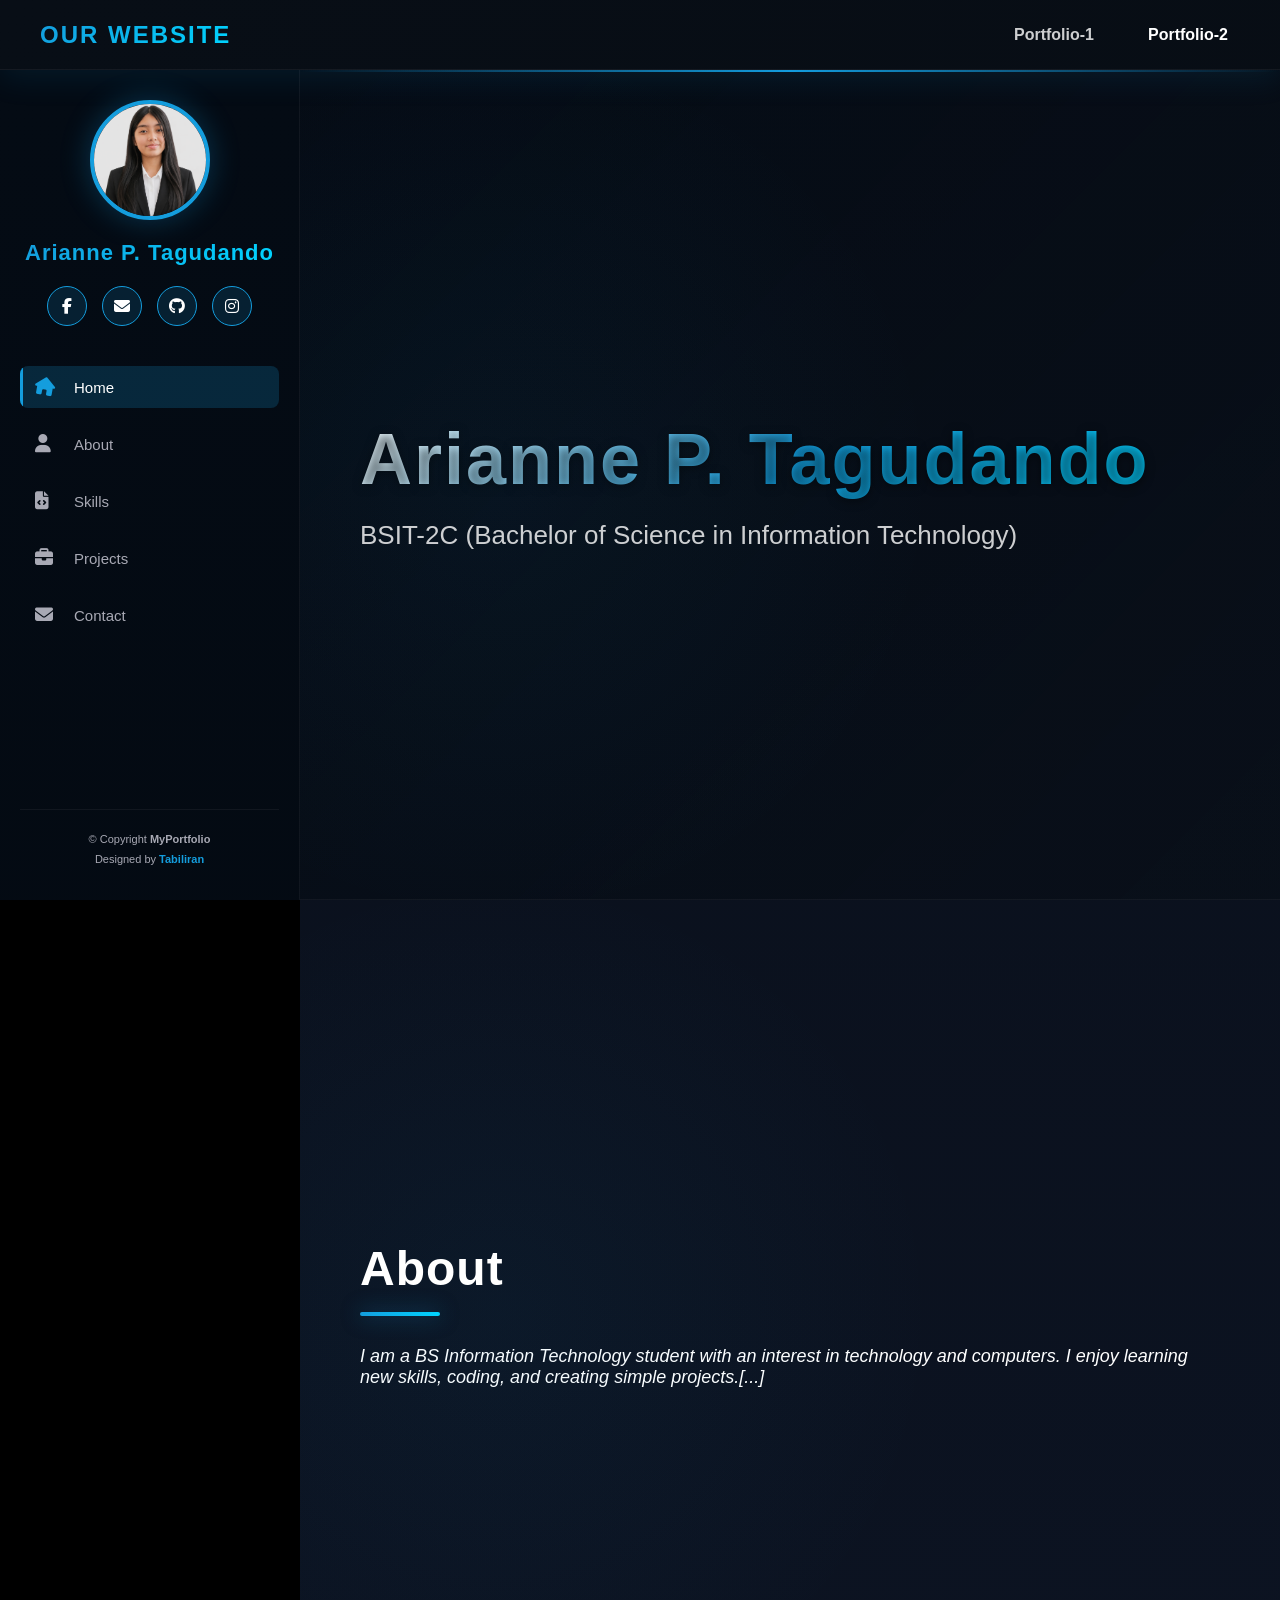
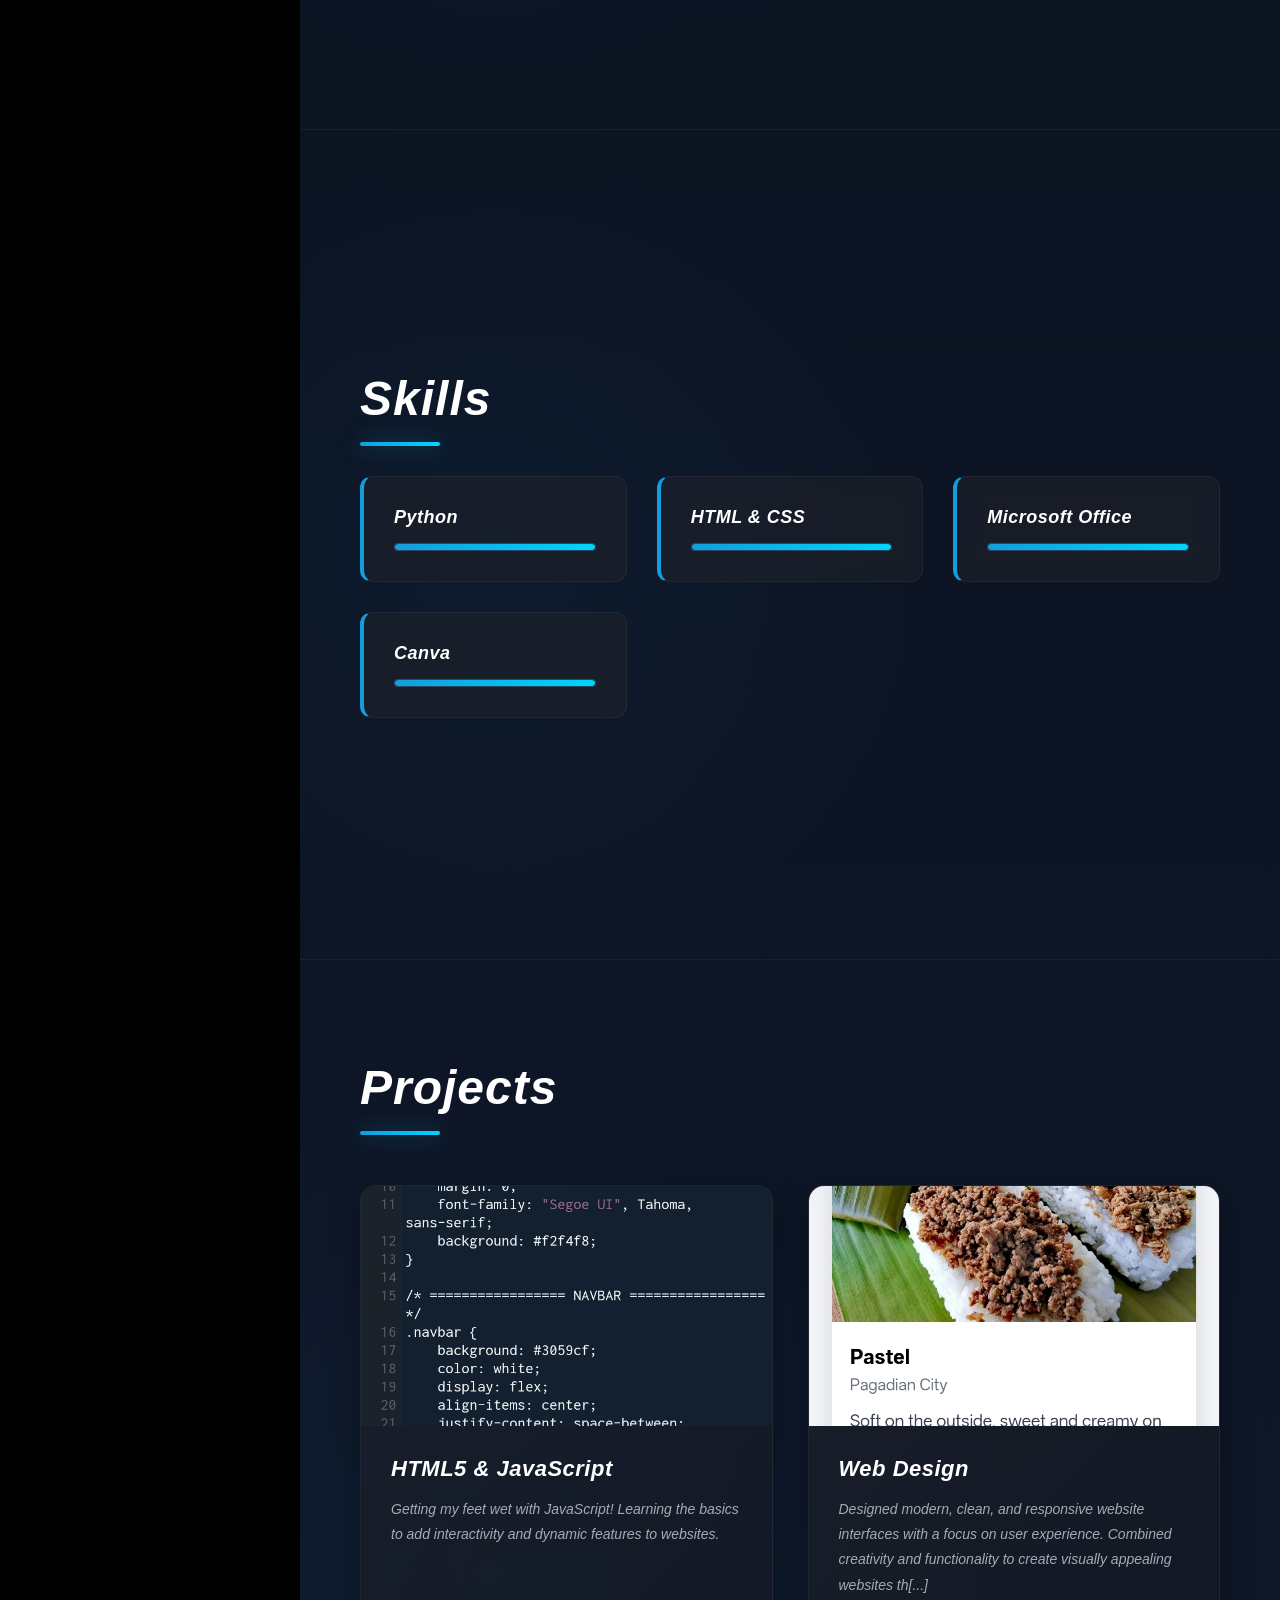
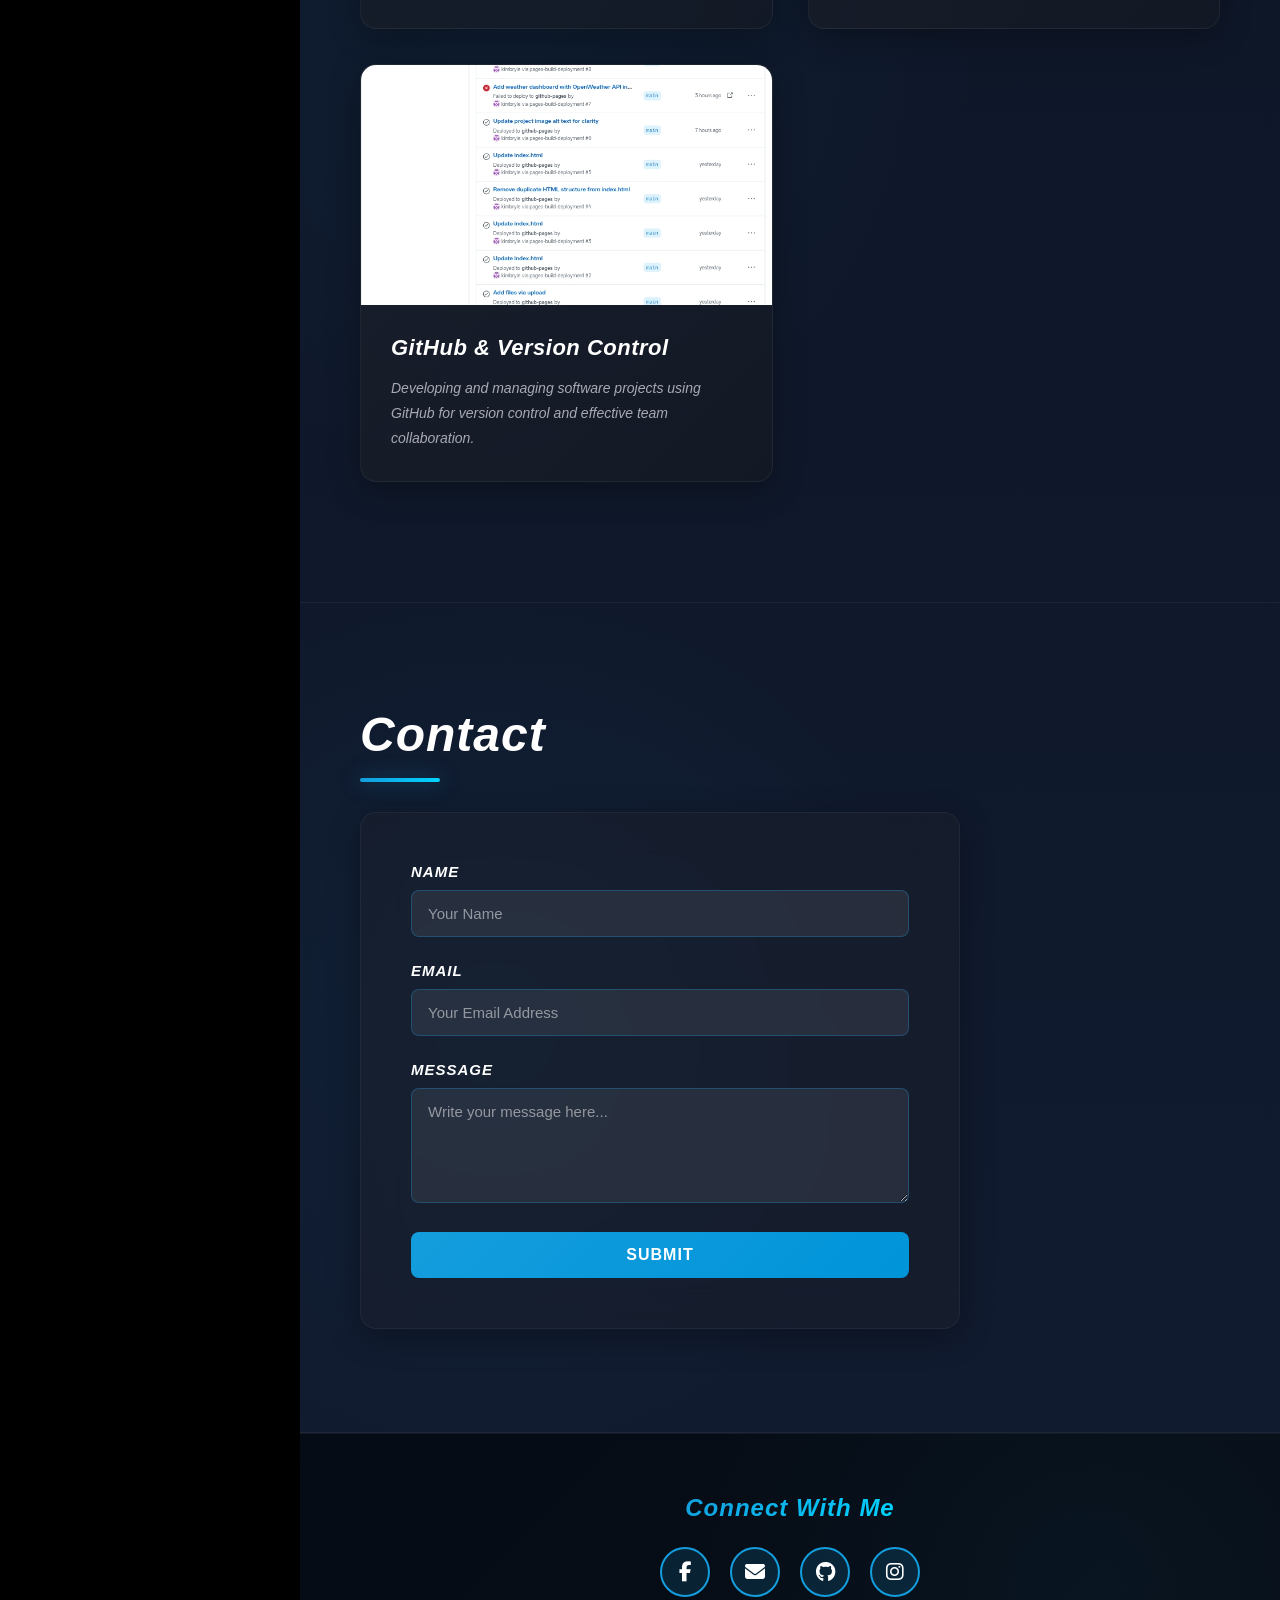
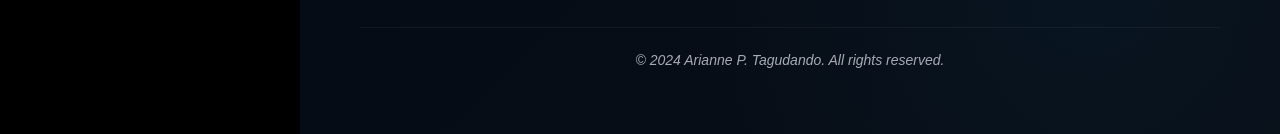
==== arianne.html @ bbcddc48 "Add footer HTML with social media icons to arianne.html" ====
<!DOCTYPE html>
<html lang="en">
<head>
    <meta charset="UTF-8">
    <meta name="viewport" content="width=device-width, initial-scale=1.0">
    <title>Portfolio - arianne</title>
    <link rel="stylesheet" href="https://cdnjs.cloudflare.com/ajax/libs/font-awesome/6.4.0/css/all.min.css">
    <link rel="stylesheet" href="style.css">
</head>
<body>

    <header class="top-navbar">
        <a href="index.html" class="logo">Our Website</a>
        <ul class="top-nav-links">
            <li><a href="index.html">Portfolio-1</a></li>
            <li><a href="arianne.html" style="color: white; font-weight: bold;">Portfolio-2</a></li>
        </ul>
    </header>

    <div class="sidebar">
        <img src="file_00000000356471fd81f303a7f7d277a2.png" alt="Profile" class="profile-img" id="profileTrigger">
        <h1 class="profile-name">Arianne P. Tagudando</h1>
        
        <div class="social-links">
            <a href="http://facebook.com/Arianne Tagudando" target="_blank" title="Facebook"><i class="fab fa-facebook-f"></i></a>
            <a href="mailto:ariannetagudando@gmail.com" title="Gmail"><i class="fas fa-envelope"></i></a>
            <a href="http://github.com/arriannetagudando" target="_blank" title="Github"><i class="fab fa-github"></i></a>
            <a href="https://instagram.com/ariannetagudando" target="_blank" title="Instagram"><i class="fab fa-instagram"></i></a>
        </div>

        <nav class="nav-menu" id="navMenu">
            <a href="#home" class="active"><i class="fas fa-home"></i> Home</a>
            <a href="#about"><i class="fas fa-user"></i> About</a>
            <a href="#skills"><i class="fas fa-file-code"></i> Skills</a>
            <a href="#projects"><i class="fas fa-briefcase"></i> Projects</a>
            <a href="#contact"><i class="fas fa-envelope"></i> Contact</a>
        </nav>

        <div class="sidebar-footer">
            <p>&copy; Copyright <strong><span>MyPortfolio</span></strong></p>
            <p>Designed by <a href="#">Tabiliran</a></p>
        </div>
    </div>

    <div class="main-content">

        <section id="home">
            <h1>Arianne P. Tagudando</h1>
            <p>BSIT-2C (Bachelor of Science in Information Technology)</p>
        </section>

        <section id="about">
            <h2 class="section-title">About</h2>
            <p style="font-size: 18px;"><i>I am a BS Information Technology student with an interest in technology and computers. I enjoy learning new skills, coding, and creating simple projects.[...]
        </section>

        <section id="skills">
            <h2 class="section-title">Skills</h2>
            <div class="skills-container">
                <div class="skill-box">
                    <h3>Python</h3>
                    <div class="skill-bar"><div class="skill-per" style="width: 95%;"></div></div>
                </div>
                <div class="skill-box">
                    <h3>HTML & CSS</h3>
                    <div class="skill-bar"><div class="skill-per" style="width: 85%;"></div></div>
                </div>
                <div class="skill-box">
                    <h3>Microsoft Office</h3>
                    <div class="skill-bar"><div class="skill-per" style="width: 95%;"></div></div>
                </div>
                <div class="skill-box">
                    <h3>Canva</h3>
                    <div class="skill-bar"><div class="skill-per" style="width: 100%;"></div></div>
                </div>
            </div>
        </section>

        <section id="projects">
            <h2 class="section-title">Projects</h2>
            <div class="projects-grid">
                <div class="project-card">
                    <div class="project-img-placeholder">
                        <img src="Html.jpg" alt="HTML5">
                    </div>
                    <div class="project-info">
                        <h3>HTML5 & JavaScript</h3>
                        <p>Getting my feet wet with JavaScript! Learning the basics to add interactivity and dynamic features to websites.</p>
                    </div>
                </div>
                
                <div class="project-card">
                    <div class="project-img-placeholder">
                        <img src="Webdesign.jpg" alt="Web Design">
                    </div>
                    <div class="project-info">
                        <h3>Web Design</h3>
                        <p>Designed modern, clean, and responsive website interfaces with a focus on user experience. Combined creativity and functionality to create visually appealing websites th[...]
                    </div>
                </div>
                
                <div class="project-card">
                    <div class="project-img-placeholder">
                        <img src="Github.jpg" alt="Github">
                    </div>
                    <div class="project-info">
                        <h3>GitHub & Version Control</h3>
                        <p>Developing and managing software projects using GitHub for version control and effective team collaboration.</p>
                    </div>
                </div>
            </div>
        </section>

        <section id="contact">
            <h2 class="section-title">Contact</h2>
            <form class="contact-form" action="#" method="POST">
                <div class="form-group">
                    <label for="name">Name</label>
                    <input type="text" id="name" name="name" required placeholder="Your Name">
                </div>
                <div class="form-group">
                    <label for="email">Email</label>
                    <input type="email" id="email" name="email" required placeholder="Your Email Address">
                </div>
                <div class="form-group">
                    <label for="message">Message</label>
                    <textarea id="message" name="message" rows="5" required placeholder="Write your message here..."></textarea>
                </div>
                <button type="submit" class="submit-btn">Submit</button>
            </form>
        </section>

        <footer class="footer-section">
            <div class="footer-content">
                <div class="footer-social">
                    <h3>Connect With Me</h3>
                    <div class="footer-social-links">
                        <a href="http://facebook.com/Arianne Tagudando" target="_blank" class="footer-social-icon" title="Facebook" aria-label="Visit my Facebook page">
                            <i class="fab fa-facebook-f"></i>
                        </a>
                        <a href="mailto:ariannetagudando@gmail.com" class="footer-social-icon" title="Send me an email" aria-label="Send me an email">
                            <i class="fas fa-envelope"></i>
                        </a>
                        <a href="http://github.com/arriannetagudando" target="_blank" class="footer-social-icon" title="GitHub" aria-label="Visit my GitHub profile">
                            <i class="fab fa-github"></i>
                        </a>
                        <a href="https://instagram.com/ariannetagudando" target="_blank" class="footer-social-icon" title="Instagram" aria-label="Visit my Instagram profile">
                            <i class="fab fa-instagram"></i>
                        </a>
                    </div>
                </div>
                <div class="footer-text">
                    <p>&copy; 2024 Arianne P. Tagudando. All rights reserved.</p>
                </div>
            </div>
        </footer>

    </div>

    <div id="profileModal" class="img-modal">
        <span class="img-modal-close" id="closeModal">&times;</span>
        <img class="img-modal-content" id="fullScreenTarget">
    </div>

    <script>
        const profileModal = document.getElementById("profileModal");
        const profileTrigger = document.getElementById("profileTrigger");
        const fullScreenTarget = document.getElementById("fullScreenTarget");
        const closeModal = document.getElementById("closeModal");

        profileTrigger.onclick = function() {
            profileModal.style.display = "flex";
            fullScreenTarget.src = this.src; 
        }

        closeModal.onclick = function() {
            profileModal.style.display = "none";
        }
        
        profileModal.onclick = function(e) {
            if (e.target === profileModal) {
                profileModal.style.display = "none";
            }
        }
        
        const sections = document.querySelectorAll("section");
        const navLinks = document.querySelectorAll(".nav-menu a");

        window.addEventListener("scroll", () => {
            let current = "";
            sections.forEach((section) => {
                const sectionTop = section.offsetTop;
                const sectionHeight = section.clientHeight;
                if (pageYOffset >= sectionTop - 200) {
                    current = section.getAttribute("id");
                }
            });

            navLinks.forEach((a) => {
                a.classList.remove("active");
                if (a.getAttribute("href").includes(current)) {
                    a.classList.add("active");
                }
            });
        });
    </script>

</body>
</html>
---- style.css ----
/* ===== ROOT VARIABLES ===== */
:root {
    --primary-color: #149ddd;
    --secondary-color: #0b7dda;
    --dark-bg: #000;
    --sidebar-bg: #040b14;
    --navbar-bg: #080e16;
    --card-bg: #1e222b;
    --text-light: #a8a9b4;
    --text-lighter: rgba(255, 255, 255, 0.8);
    --border-color: rgba(255, 255, 255, 0.05);
    --transition: all 0.3s cubic-bezier(0.4, 0, 0.2, 1);
}

/* ===== GLOBAL STYLES ===== */
* {
    margin: 0;
    padding: 0;
    box-sizing: border-box;
    font-family: 'Segoe UI', Tahoma, Geneva, Verdana, sans-serif;
    scroll-behavior: smooth;
}

html {
    scroll-padding-top: 70px;
}

body {
    display: flex;
    flex-direction: column;
    color: #fff;
    background-color: var(--dark-bg);
    overflow-x: hidden;
}

/* ===== SCROLLBAR STYLING ===== */
::-webkit-scrollbar {
    width: 10px;
}

::-webkit-scrollbar-track {
    background: var(--navbar-bg);
}

::-webkit-scrollbar-thumb {
    background: var(--primary-color);
    border-radius: 5px;
    transition: var(--transition);
}

::-webkit-scrollbar-thumb:hover {
    background: var(--secondary-color);
}

/* ===== TOP NAVBAR ===== */
.top-navbar {
    position: fixed;
    top: 0;
    left: 0;
    width: 100%;
    height: 70px;
    background: linear-gradient(135deg, var(--navbar-bg) 0%, rgba(8, 14, 22, 0.95) 100%);
    display: flex;
    justify-content: space-between;
    align-items: center;
    padding: 0 40px;
    z-index: 1000;
    box-shadow: 0 8px 32px rgba(20, 157, 221, 0.1);
    backdrop-filter: blur(10px);
    border-bottom: 1px solid var(--border-color);
    animation: slideDown 0.6s ease-out;
}

@keyframes slideDown {
    from {
        transform: translateY(-100%);
        opacity: 0;
    }
    to {
        transform: translateY(0);
        opacity: 1;
    }
}

.top-navbar .logo {
    font-size: 24px;
    font-weight: 800;
    color: #ffffff;
    text-decoration: none;
    background: linear-gradient(135deg, var(--primary-color), #00d4ff);
    -webkit-background-clip: text;
    -webkit-text-fill-color: transparent;
    background-clip: text;
    letter-spacing: 2px;
    transition: var(--transition);
    text-transform: uppercase;
}

.top-navbar .logo:hover {
    transform: scale(1.05);
    letter-spacing: 3px;
}

.top-nav-links {
    display: flex;
    gap: 30px;
    list-style: none;
}

.top-nav-links a {
    color: var(--text-lighter);
    text-decoration: none;
    font-size: 16px;
    font-weight: 600;
    transition: var(--transition);
    position: relative;
    padding: 8px 12px;
}

.top-nav-links a::before {
    content: '';
    position: absolute;
    bottom: 0;
    left: 0;
    width: 0;
    height: 2px;
    background: linear-gradient(90deg, var(--primary-color), #00d4ff);
    transition: var(--transition);
}

.top-nav-links a:hover {
    color: #ffffff;
}

.top-nav-links a:hover::before {
    width: 100%;
}

.top-nav-links a.active-top {
    color: var(--primary-color);
}

/* ===== SIDEBAR ===== */
.sidebar {
    width: 300px;
    height: calc(100vh - 70px);
    background: linear-gradient(180deg, var(--sidebar-bg) 0%, rgba(4, 11, 20, 0.95) 100%);
    color: #fff;
    position: fixed;
    top: 70px;
    left: 0;
    display: flex;
    flex-direction: column;
    align-items: center;
    padding: 30px 20px;
    z-index: 100;
    border-right: 1px solid var(--border-color);
    overflow-y: auto;
    backdrop-filter: blur(10px);
    animation: slideInLeft 0.6s ease-out;
}

@keyframes slideInLeft {
    from {
        transform: translateX(-100%);
        opacity: 0;
    }
    to {
        transform: translateX(0);
        opacity: 1;
    }
}

.profile-img {
    width: 120px;
    height: 120px;
    border-radius: 50%;
    border: 4px solid var(--primary-color);
    object-fit: cover;
    margin-bottom: 20px;
    cursor: pointer;
    transition: var(--transition);
    box-shadow: 0 0 30px rgba(20, 157, 221, 0.3);
    position: relative;
    overflow: hidden;
}

.profile-img::before {
    content: '';
    position: absolute;
    top: 0;
    left: 0;
    width: 100%;
    height: 100%;
    background: linear-gradient(45deg, transparent 30%, rgba(255, 255, 255, 0.1) 50%, transparent 70%);
    transform: translateX(-100%);
}

.profile-img:hover {
    transform: scale(1.08);
    box-shadow: 0 0 40px rgba(20, 157, 221, 0.5);
}

.profile-img:hover::before {
    animation: shine 0.6s;
}

@keyframes shine {
    0% {
        transform: translateX(-100%);
    }
    100% {
        transform: translateX(100%);
    }
}

.profile-name {
    font-size: 22px;
    font-weight: 800;
    margin-bottom: 20px;
    letter-spacing: 1px;
    text-align: center;
    background: linear-gradient(135deg, var(--primary-color), #00d4ff);
    -webkit-background-clip: text;
    -webkit-text-fill-color: transparent;
    background-clip: text;
}

/* ===== SOCIAL LINKS ===== */
.social-links {
    display: flex;
    gap: 15px;
    margin-bottom: 40px;
}

.social-links a {
    width: 40px;
    height: 40px;
    background: rgba(20, 157, 221, 0.15);
    color: #fff;
    border-radius: 50%;
    display: flex;
    align-items: center;
    justify-content: center;
    text-decoration: none;
    transition: var(--transition);
    font-size: 16px;
    border: 1px solid var(--primary-color);
    position: relative;
    overflow: hidden;
}

.social-links a::before {
    content: '';
    position: absolute;
    top: 0;
    left: -100%;
    width: 100%;
    height: 100%;
    background: var(--primary-color);
    z-index: -1;
    transition: var(--transition);
}

.social-links a:hover::before {
    left: 0;
}

.social-links a:hover {
    transform: translateY(-3px);
    box-shadow: 0 8px 20px rgba(20, 157, 221, 0.4);
}

/* ===== NAVIGATION MENU ===== */
.nav-menu {
    width: 100%;
    display: flex;
    flex-direction: column;
    gap: 15px;
}

.nav-menu a {
    display: flex;
    align-items: center;
    gap: 15px;
    color: var(--text-light);
    text-decoration: none;
    font-size: 15px;
    padding: 12px 15px;
    border-radius: 8px;
    transition: var(--transition);
    position: relative;
    overflow: hidden;
    background: rgba(20, 157, 221, 0);
}

.nav-menu a::before {
    content: '';
    position: absolute;
    left: 0;
    top: 0;
    width: 3px;
    height: 100%;
    background: var(--primary-color);
    transform: scaleY(0);
    transform-origin: top;
    transition: var(--transition);
}

.nav-menu a:hover {
    color: #fff;
    background: rgba(20, 157, 221, 0.15);
    padding-left: 20px;
}

.nav-menu a:hover::before {
    transform: scaleY(1);
}

.nav-menu a.active {
    color: #fff;
    background: rgba(20, 157, 221, 0.2);
}

.nav-menu a.active::before {
    transform: scaleY(1);
}

.nav-menu a i {
    font-size: 18px;
    width: 24px;
    transition: var(--transition);
}

.nav-menu a:hover i,
.nav-menu a.active i {
    color: var(--primary-color);
    transform: rotate(10deg);
}

/* ===== SIDEBAR FOOTER ===== */
.sidebar-footer {
    margin-top: auto;
    text-align: center;
    font-size: 11px;
    color: #a8a9b4;
    line-height: 1.8;
    padding-top: 20px;
    border-top: 1px solid var(--border-color);
    width: 100%;
}

.sidebar-footer a {
    color: var(--primary-color);
    text-decoration: none;
    transition: var(--transition);
    font-weight: 600;
}

.sidebar-footer a:hover {
    color: #00d4ff;
    text-decoration: underline;
}

/* ===== MAIN CONTENT ===== */
.main-content {
    margin-left: 300px;
    margin-top: 70px;
    width: calc(100% - 300px);
    background: linear-gradient(rgba(23, 37, 65, 0.4), rgba(23, 37, 65, 0.75)), 
                url('https://images.unsplash.com/photo-1507238691740-187a5b1d37b8?auto=format&fit=crop&w=1400&q=80') center/cover no-repeat fixed;
    position: relative;
}

.main-content::before {
    content: '';
    position: fixed;
    top: 70px;
    left: 300px;
    width: calc(100% - 300px);
    height: 2px;
    background: linear-gradient(90deg, transparent, var(--primary-color), transparent);
    pointer-events: none;
    z-index: 999;
}

/* ===== SECTIONS ===== */
section {
    padding: 100px 60px;
    min-height: calc(100vh - 70px);
    display: flex;
    flex-direction: column;
    justify-content: center;
    border-bottom: 1px solid var(--border-color);
    animation: fadeInUp 0.8s ease-out;
    position: relative;
    overflow: hidden;
}

@keyframes fadeInUp {
    from {
        opacity: 0;
        transform: translateY(30px);
    }
    to {
        opacity: 1;
        transform: translateY(0);
    }
}

section::before {
    content: '';
    position: absolute;
    top: 0;
    left: 0;
    width: 100%;
    height: 100%;
    background: radial-gradient(circle at 20% 50%, rgba(20, 157, 221, 0.05) 0%, transparent 50%);
    pointer-events: none;
}

/* ===== SECTION TITLE ===== */
.section-title {
    font-size: 48px;
    font-weight: 800;
    color: #fff;
    margin-bottom: 30px;
    position: relative;
    padding-bottom: 20px;
    display: inline-block;
    letter-spacing: 1px;
    animation: titleSlide 0.8s ease-out;
}

@keyframes titleSlide {
    from {
        opacity: 0;
        transform: translateX(-30px);
    }
    to {
        opacity: 1;
        transform: translateX(0);
    }
}

.section-title::after {
    content: '';
    position: absolute;
    left: 0;
    bottom: 0;
    width: 80px;
    height: 4px;
    background: linear-gradient(90deg, var(--primary-color), #00d4ff);
    border-radius: 2px;
    box-shadow: 0 0 20px rgba(20, 157, 221, 0.5);
    animation: widthExpand 0.8s ease-out;
}

@keyframes widthExpand {
    from {
        width: 0;
    }
    to {
        width: 80px;
    }
}

/* ===== HOME SECTION ===== */
#home {
    background: linear-gradient(135deg, rgba(4, 11, 20, 0.8) 0%, rgba(8, 14, 22, 0.6) 100%),
                url('https://images.unsplash.com/photo-1507238691740-187a5b1d37b8?auto=format&fit=crop&w=1400&q=80') center/cover;
}

#home h1 {
    font-size: 72px;
    font-weight: 900;
    margin-bottom: 20px;
    background: linear-gradient(135deg, #fff 0%, var(--primary-color) 50%, #00d4ff 100%);
    -webkit-background-clip: text;
    -webkit-text-fill-color: transparent;
    background-clip: text;
    text-shadow: 0 2px 10px rgba(0, 0, 0, 0.5);
    letter-spacing: 2px;
    animation: textShimmer 3s infinite;
}

@keyframes textShimmer {
    0%, 100% {
        opacity: 1;
    }
    50% {
        opacity: 0.9;
    }
}

#home p {
    font-size: 26px;
    font-weight: 500;
    color: var(--text-lighter);
    animation: fadeInUp 0.8s ease-out 0.2s both;
}

#home p span {
    border-bottom: 3px solid var(--primary-color);
    letter-spacing: 1px;
    background: linear-gradient(90deg, transparent, rgba(20, 157, 221, 0.2), transparent);
    padding: 0 5px;
    position: relative;
}

/* ===== SKILLS CONTAINER ===== */
.skills-container {
    display: grid;
    grid-template-columns: repeat(auto-fit, minmax(250px, 1fr));
    gap: 30px;
    max-width: 100%;
    width: 100%;
}

.skill-box {
    background: rgba(30, 34, 43, 0.6);
    backdrop-filter: blur(10px);
    -webkit-backdrop-filter: blur(10px);
    padding: 30px;
    border-radius: 12px;
    border: 1px solid var(--border-color);
    border-left: 4px solid var(--primary-color);
    transition: var(--transition);
    position: relative;
    overflow: hidden;
    animation: scaleIn 0.6s ease-out;
}

@keyframes scaleIn {
    from {
        opacity: 0;
        transform: scale(0.9);
    }
    to {
        opacity: 1;
        transform: scale(1);
    }
}

.skill-box::before {
    content: '';
    position: absolute;
    top: 0;
    left: -100%;
    width: 100%;
    height: 100%;
    background: linear-gradient(90deg, transparent, rgba(20, 157, 221, 0.1), transparent);
    transition: var(--transition);
}

.skill-box:hover {
    transform: translateY(-10px);
    border-color: var(--primary-color);
    box-shadow: 0 20px 40px rgba(20, 157, 221, 0.2);
}

.skill-box:hover::before {
    left: 100%;
}

.skill-box h3 {
    font-size: 18px;
    margin-bottom: 15px;
    color: #fff;
    font-weight: 700;
    letter-spacing: 0.5px;
}

.skill-bar {
    background: rgba(255, 255, 255, 0.1);
    height: 8px;
    border-radius: 4px;
    overflow: hidden;
    position: relative;
    border: 1px solid rgba(20, 157, 221, 0.2);
}

.skill-per {
    background: linear-gradient(90deg, var(--primary-color), #00d4ff);
    height: 100%;
    border-radius: 4px;
    animation: fillBar 1.5s ease-out forwards;
    box-shadow: 0 0 15px rgba(20, 157, 221, 0.5);
}

@keyframes fillBar {
    to {
        width: var(--skill-width, 100%);
    }
}

/* ===== PROJECTS GRID ===== */
.projects-grid {
    display: grid;
    grid-template-columns: repeat(auto-fit, minmax(300px, 1fr));
    gap: 35px;
    padding: 20px 0;
    width: 100%;
}

.project-card {
    background: linear-gradient(135deg, rgba(30, 34, 43, 0.7) 0%, rgba(20, 25, 35, 0.7) 100%);
    border-radius: 16px;
    overflow: hidden;
    box-shadow: 0 8px 32px rgba(0, 0, 0, 0.3);
    display: flex;
    flex-direction: column;
    transition: var(--transition);
    border: 1px solid var(--border-color);
    animation: slideUp 0.6s ease-out;
    position: relative;
}

@keyframes slideUp {
    from {
        opacity: 0;
        transform: translateY(30px);
    }
    to {
        opacity: 1;
        transform: translateY(0);
    }
}

.project-card::before {
    content: '';
    position: absolute;
    top: 0;
    left: 0;
    width: 100%;
    height: 100%;
    background: linear-gradient(135deg, rgba(20, 157, 221, 0.2) 0%, transparent 100%);
    opacity: 0;
    transition: var(--transition);
    pointer-events: none;
    z-index: 1;
}

.project-card:hover {
    transform: translateY(-15px);
    box-shadow: 0 20px 50px rgba(20, 157, 221, 0.3);
    border-color: var(--primary-color);
}

.project-card:hover::before {
    opacity: 1;
}

.project-img-placeholder {
    width: 100%;
    height: 240px;
    overflow: hidden;
    position: relative;
    background: linear-gradient(135deg, var(--navbar-bg) 0%, var(--sidebar-bg) 100%);
}

.project-img-placeholder img {
    width: 100%;
    height: 100%;
    object-fit: cover;
    display: block;
    transition: var(--transition);
}

.project-card:hover .project-img-placeholder img {
    transform: scale(1.1);
    filter: brightness(1.2);
}

.project-info {
    padding: 30px;
    position: relative;
    z-index: 2;
    flex: 1;
    display: flex;
    flex-direction: column;
}

.project-info h3 {
    color: #ffffff;
    margin: 0 0 15px 0;
    font-size: 22px;
    font-weight: 800;
    letter-spacing: 0.5px;
    transition: var(--transition);
}

.project-card:hover .project-info h3 {
    color: var(--primary-color);
}

.project-info p {
    color: var(--text-light);
    margin: 0;
    font-size: 14px;
    line-height: 1.8;
    flex: 1;
}

/* ===== CONTACT FORM ===== */
.contact-form {
    background: rgba(30, 34, 43, 0.4);
    backdrop-filter: blur(20px);
    -webkit-backdrop-filter: blur(20px);
    padding: 50px;
    border-radius: 16px;
    border: 1px solid var(--border-color);
    max-width: 600px;
    width: 100%;
    box-shadow: 0 8px 32px rgba(0, 0, 0, 0.3);
    animation: slideInUp 0.8s ease-out;
}

@keyframes slideInUp {
    from {
        opacity: 0;
        transform: translateY(30px);
    }
    to {
        opacity: 1;
        transform: translateY(0);
    }
}

.contact-form:hover {
    box-shadow: 0 15px 50px rgba(20, 157, 221, 0.2);
}

.form-group {
    margin-bottom: 25px;
}

.form-group label {
    display: block;
    margin-bottom: 10px;
    font-weight: 700;
    color: #fff;
    font-size: 15px;
    text-transform: uppercase;
    letter-spacing: 1px;
}

.form-group input,
.form-group textarea {
    width: 100%;
    padding: 14px 16px;
    background: rgba(255, 255, 255, 0.08);
    border: 1px solid rgba(20, 157, 221, 0.3);
    border-radius: 8px;
    font-size: 15px;
    color: #fff;
    outline: none;
    transition: var(--transition);
    font-family: inherit;
}

.form-group input::placeholder,
.form-group textarea::placeholder {
    color: rgba(255, 255, 255, 0.5);
}

.form-group input:focus,
.form-group textarea:focus {
    border-color: var(--primary-color);
    background: rgba(255, 255, 255, 0.12);
    box-shadow: 0 0 20px rgba(20, 157, 221, 0.3);
}

.submit-btn {
    background: linear-gradient(135deg, var(--primary-color) 0%, #0094d9 100%);
    color: white;
    border: none;
    padding: 14px 40px;
    font-size: 16px;
    font-weight: 700;
    border-radius: 8px;
    cursor: pointer;
    width: 100%;
    transition: var(--transition);
    text-transform: uppercase;
    letter-spacing: 1px;
    position: relative;
    overflow: hidden;
}

.submit-btn::before {
    content: '';
    position: absolute;
    top: 0;
    left: -100%;
    width: 100%;
    height: 100%;
    background: linear-gradient(90deg, transparent, rgba(255, 255, 255, 0.3), transparent);
    transition: var(--transition);
}

.submit-btn:hover {
    transform: translateY(-3px);
    box-shadow: 0 15px 35px rgba(20, 157, 221, 0.4);
}

.submit-btn:hover::before {
    left: 100%;
}

.submit-btn:active {
    transform: translateY(-1px);
}

/* ===== IMAGE MODAL ===== */
.img-modal {
    display: none;
    position: fixed;
    z-index: 9999;
    left: 0;
    top: 0;
    width: 100%;
    height: 100%;
    background: rgba(0, 0, 0, 0.95);
    backdrop-filter: blur(5px);
    justify-content: center;
    align-items: center;
    animation: fadeIn 0.3s ease-out;
}

@keyframes fadeIn {
    from {
        opacity: 0;
    }
    to {
        opacity: 1;
    }
}

.img-modal-content {
    max-width: 90%;
    max-height: 85vh;
    border-radius: 16px;
    object-fit: contain;
    box-shadow: 0 20px 60px rgba(20, 157, 221, 0.4);
    animation: zoomIn 0.4s cubic-bezier(0.68, -0.55, 0.265, 1.55);
    border: 2px solid var(--primary-color);
}

@keyframes zoomIn {
    from {
        transform: scale(0.8);
        opacity: 0;
    }
    to {
        transform: scale(1);
        opacity: 1;
    }
}

.img-modal-close {
    position: absolute;
    top: 30px;
    right: 40px;
    color: #fff;
    font-size: 45px;
    font-weight: 300;
    cursor: pointer;
    transition: var(--transition);
    background: rgba(20, 157, 221, 0.2);
    width: 50px;
    height: 50px;
    border-radius: 50%;
    display: flex;
    align-items: center;
    justify-content: center;
    border: 1px solid var(--primary-color);
}

.img-modal-close:hover {
    color: var(--primary-color);
    background: rgba(20, 157, 221, 0.4);
    transform: rotate(90deg);
}

/* ===== FOOTER SECTION ===== */
.footer-section {
    padding: 60px 60px;
    background: linear-gradient(135deg, rgba(4, 11, 20, 0.95) 0%, rgba(8, 14, 22, 0.95) 100%);
    border-top: 1px solid var(--border-color);
    position: relative;
    overflow: hidden;
    min-height: auto;
    animation: fadeInUp 0.8s ease-out;
}

.footer-section::before {
    content: '';
    position: absolute;
    top: 0;
    left: 0;
    width: 100%;
    height: 100%;
    background: radial-gradient(circle at 80% 50%, rgba(20, 157, 221, 0.05) 0%, transparent 50%);
    pointer-events: none;
}

.footer-content {
    position: relative;
    z-index: 1;
    max-width: 1200px;
    margin: 0 auto;
    display: flex;
    flex-direction: column;
    align-items: center;
    text-align: center;
    gap: 30px;
}

.footer-social {
    display: flex;
    flex-direction: column;
    align-items: center;
    gap: 25px;
}

.footer-social h3 {
    font-size: 24px;
    font-weight: 800;
    background: linear-gradient(135deg, var(--primary-color), #00d4ff);
    -webkit-background-clip: text;
    -webkit-text-fill-color: transparent;
    background-clip: text;
    letter-spacing: 1px;
    margin: 0;
}

.footer-social-links {
    display: flex;
    gap: 20px;
    flex-wrap: wrap;
    justify-content: center;
}

.footer-social-icon {
    width: 50px;
    height: 50px;
    background: rgba(20, 157, 221, 0.15);
    color: #fff;
    border-radius: 50%;
    display: flex;
    align-items: center;
    justify-content: center;
    text-decoration: none;
    transition: var(--transition);
    font-size: 20px;
    border: 2px solid var(--primary-color);
    position: relative;
    overflow: hidden;
    cursor: pointer;
}

.footer-social-icon::before {
    content: '';
    position: absolute;
    top: 0;
    left: -100%;
    width: 100%;
    height: 100%;
    background: var(--primary-color);
    z-index: -1;
    transition: var(--transition);
}

.footer-social-icon:hover::before {
    left: 0;
}

.footer-social-icon:hover {
    transform: translateY(-8px) scale(1.1);
    box-shadow: 0 12px 30px rgba(20, 157, 221, 0.5);
    color: #fff;
}

.footer-text {
    font-size: 14px;
    color: var(--text-light);
    line-height: 1.8;
    margin: 0;
    padding-top: 20px;
    border-top: 1px solid var(--border-color);
    width: 100%;
}

.footer-text p {
    margin: 0;
}

/* ===== MOBILE RESPONSIVE ===== */
@media (max-width: 992px) {
    .top-navbar {
        padding: 0 20px;
        box-shadow: 0 4px 20px rgba(20, 157, 221, 0.1);
    }

    .top-navbar .logo {
        font-size: 18px;
    }

    .top-nav-links {
        gap: 15px;
    }

    .top-nav-links a {
        font-size: 14px;
    }

    .sidebar {
        width: 100%;
        height: auto;
        position: fixed;
        top: 70px;
        left: 0;
        border-right: none;
        border-bottom: 1px solid var(--border-color);
        padding: 12px 20px;
        flex-direction: row;
        justify-content: space-between;
        align-items: center;
        overflow-y: visible;
        z-index: 999;
    }

    .profile-img {
        width: 40px;
        height: 40px;
        border: 2px solid var(--primary-color);
        margin-bottom: 0;
    }

    .profile-name,
    .social-links,
    .sidebar-footer {
        display: none;
    }

    .nav-menu {
        flex-direction: row;
        width: auto;
        gap: 10px;
        overflow-x: auto;
        white-space: nowrap;
        -webkit-overflow-scrolling: touch;
    }

    .nav-menu::-webkit-scrollbar {
        display: none;
    }

    .nav-menu a {
        font-size: 12px;
        padding: 8px 12px;
        gap: 6px;
    }

    .main-content {
        margin-left: 0;
        width: 100%;
        padding-top: 130px;
        background-attachment: scroll;
    }

    .main-content::before {
        left: 0;
        width: 100%;
    }

    section {
        padding: 60px 25px;
        margin-top: 20px;
    }

    .section-title {
        font-size: 36px;
        margin-bottom: 25px;
    }

    .skills-container {
        grid-template-columns: 1fr;
    }

    .projects-grid {
        grid-template-columns: 1fr;
    }

    .contact-form {
        padding: 30px;
    }

    .form-group input,
    .form-group textarea {
        padding: 10px 12px;
        font-size: 14px;
    }

    .footer-section {
        padding: 40px 25px;
    }

    .footer-social h3 {
        font-size: 20px;
    }

    .footer-social-links {
        gap: 15px;
    }

    .footer-social-icon {
        width: 45px;
        height: 45px;
        font-size: 18px;
    }
}

@media (max-width: 576px) {
    .top-navbar {
        padding: 0 15px;
        height: 60px;
    }

    .top-navbar .logo {
        font-size: 16px;
        letter-spacing: 1px;
    }

    .top-nav-links {
        gap: 10px;
    }

    .top-nav-links a {
        font-size: 12px;
    }

    section {
        padding: 40px 15px;
    }

    .section-title {
        font-size: 28px;
    }

    #home h1 {
        font-size: 36px;
    }

    .footer-section {
        padding: 30px 15px;
    }

    .footer-social h3 {
        font-size: 18px;
    }

    .footer-social-links {
        gap: 12px;
    }

    .footer-social-icon {
        width: 42px;
        height: 42px;
        font-size: 16px;
    }

    .footer-text {
        font-size: 12px;
    }
}
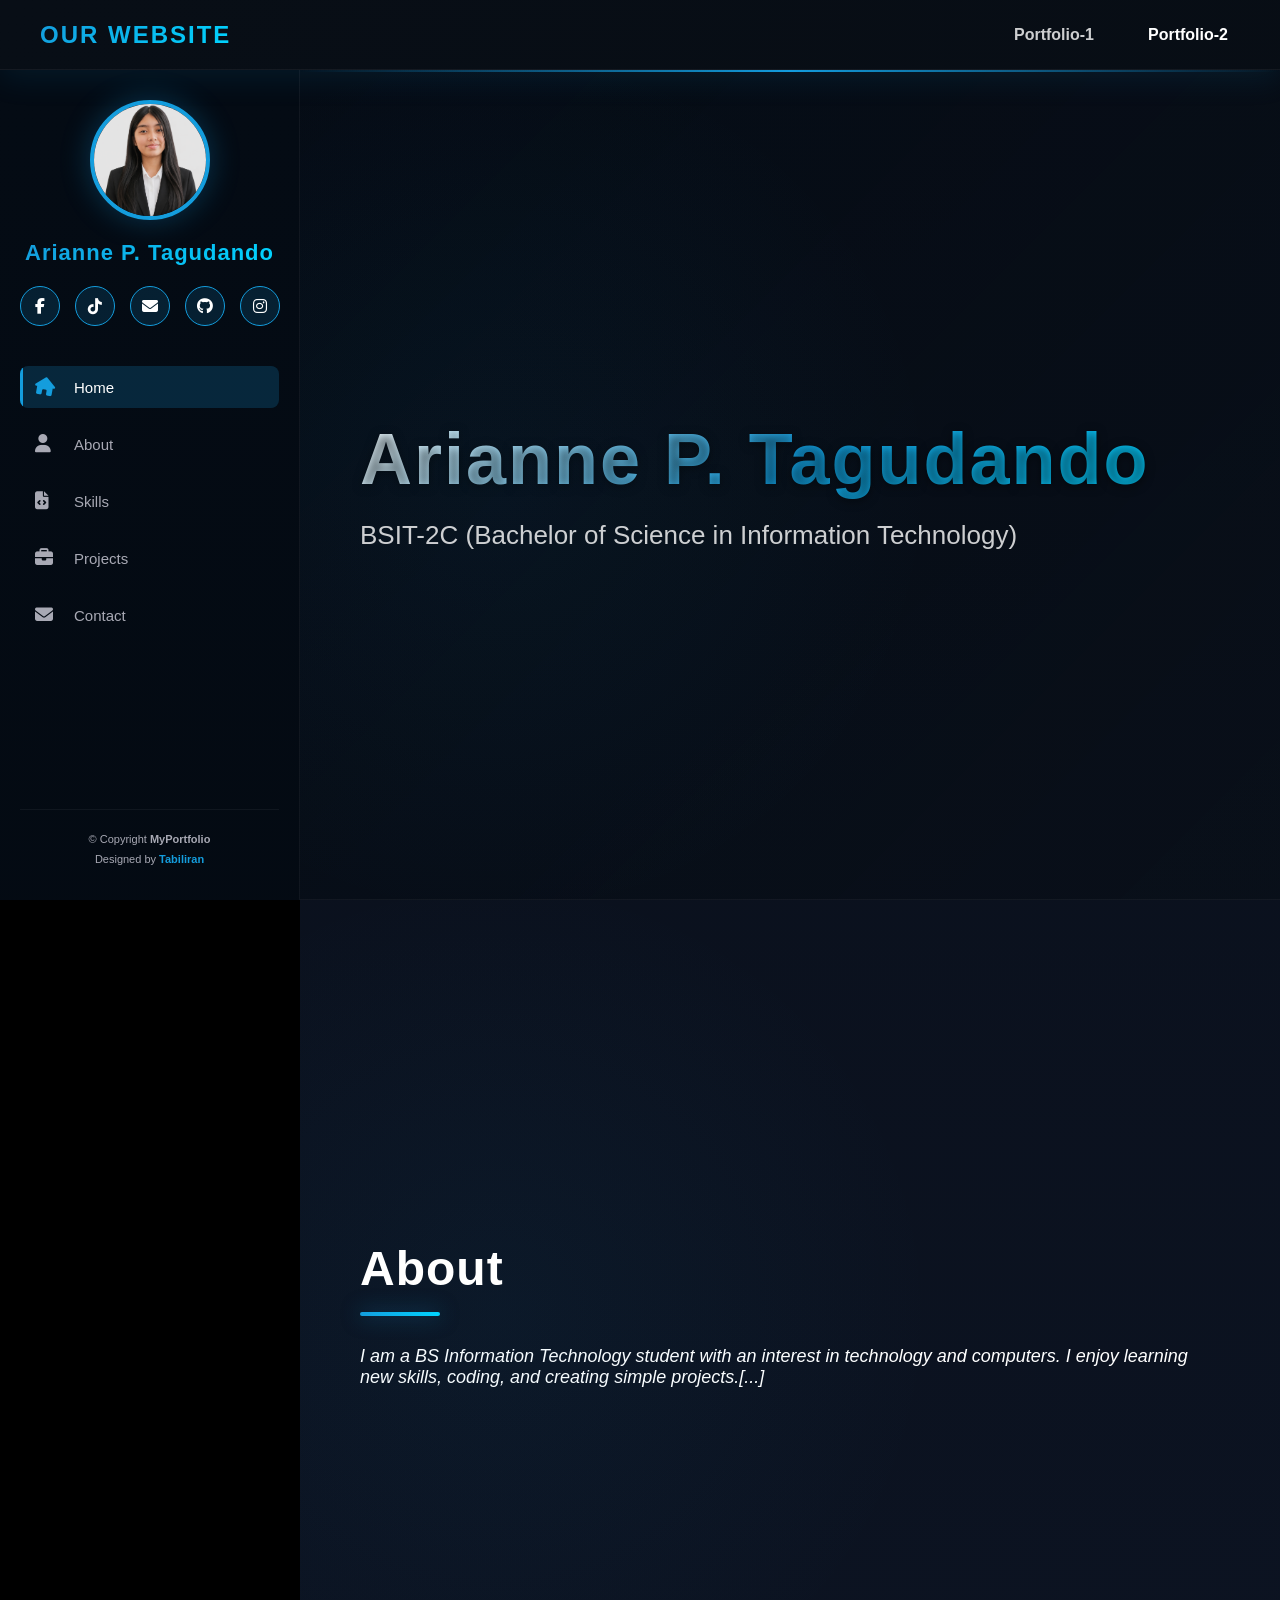
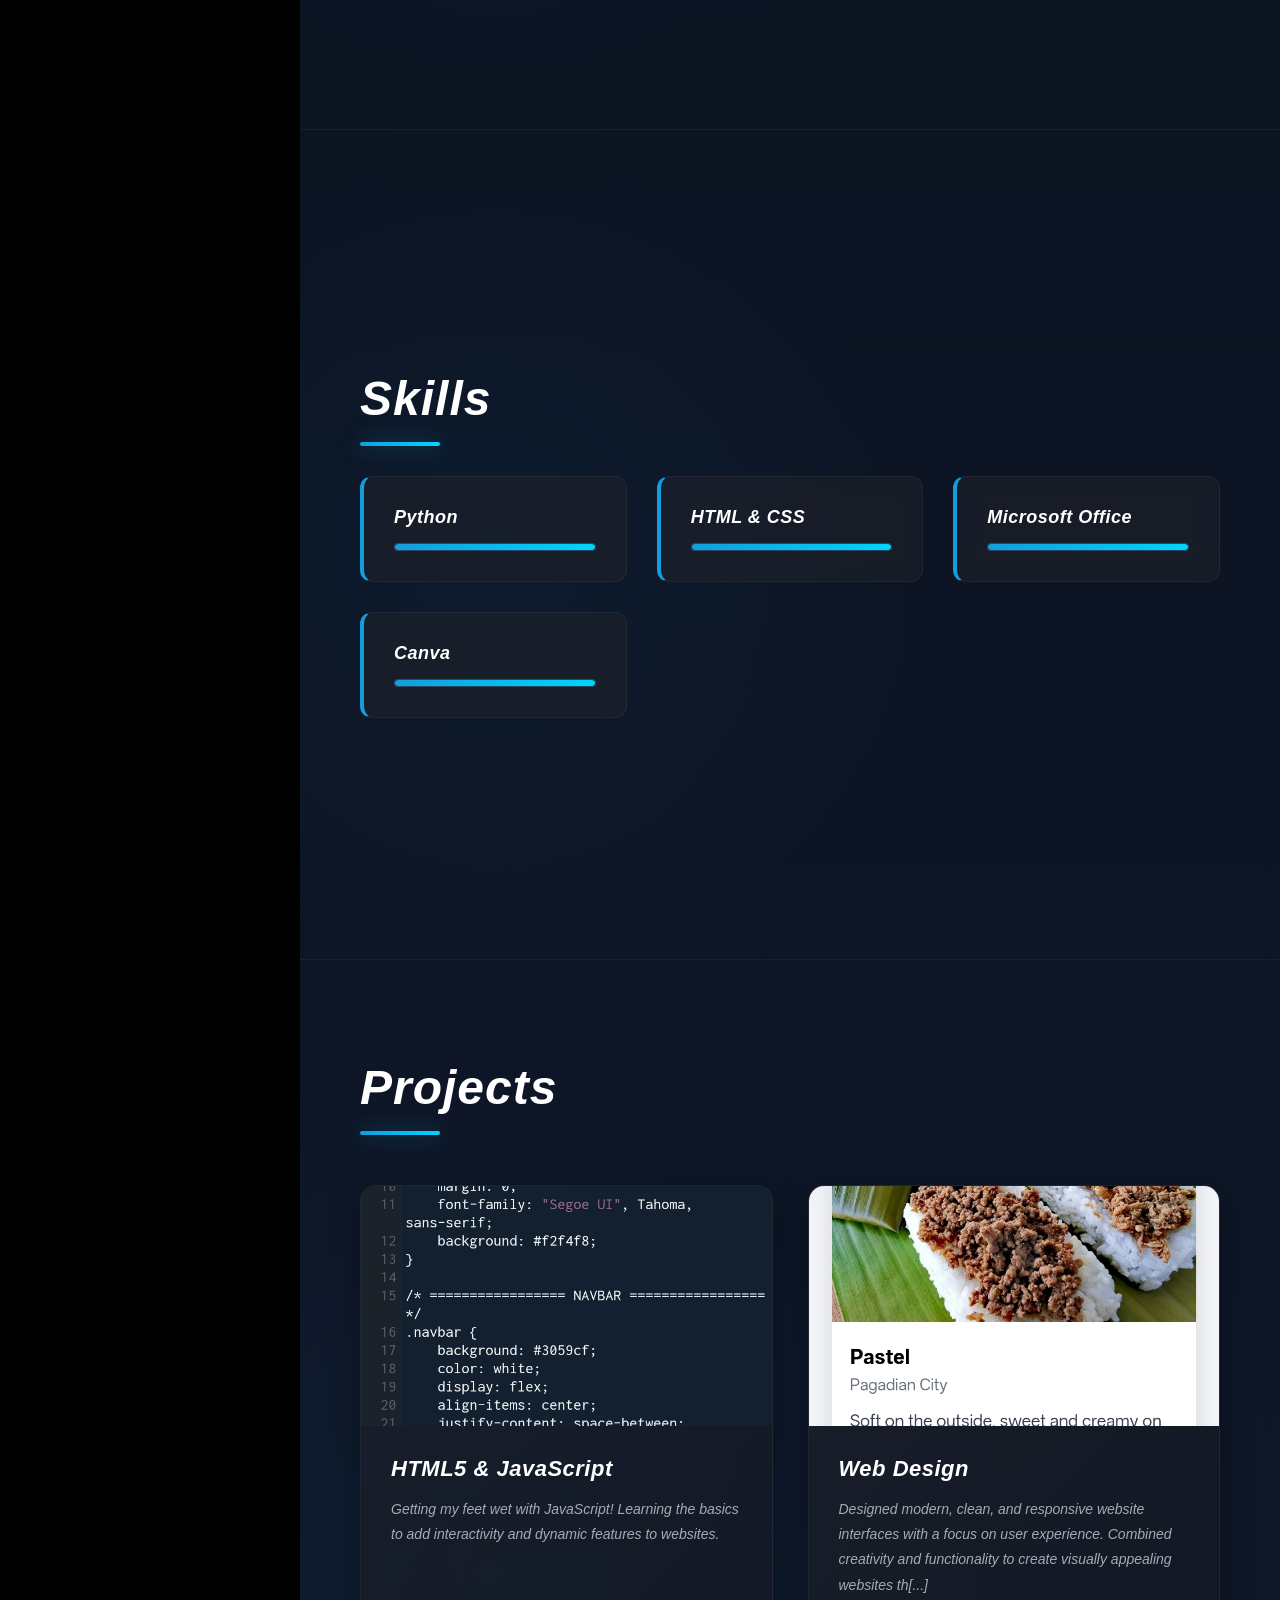
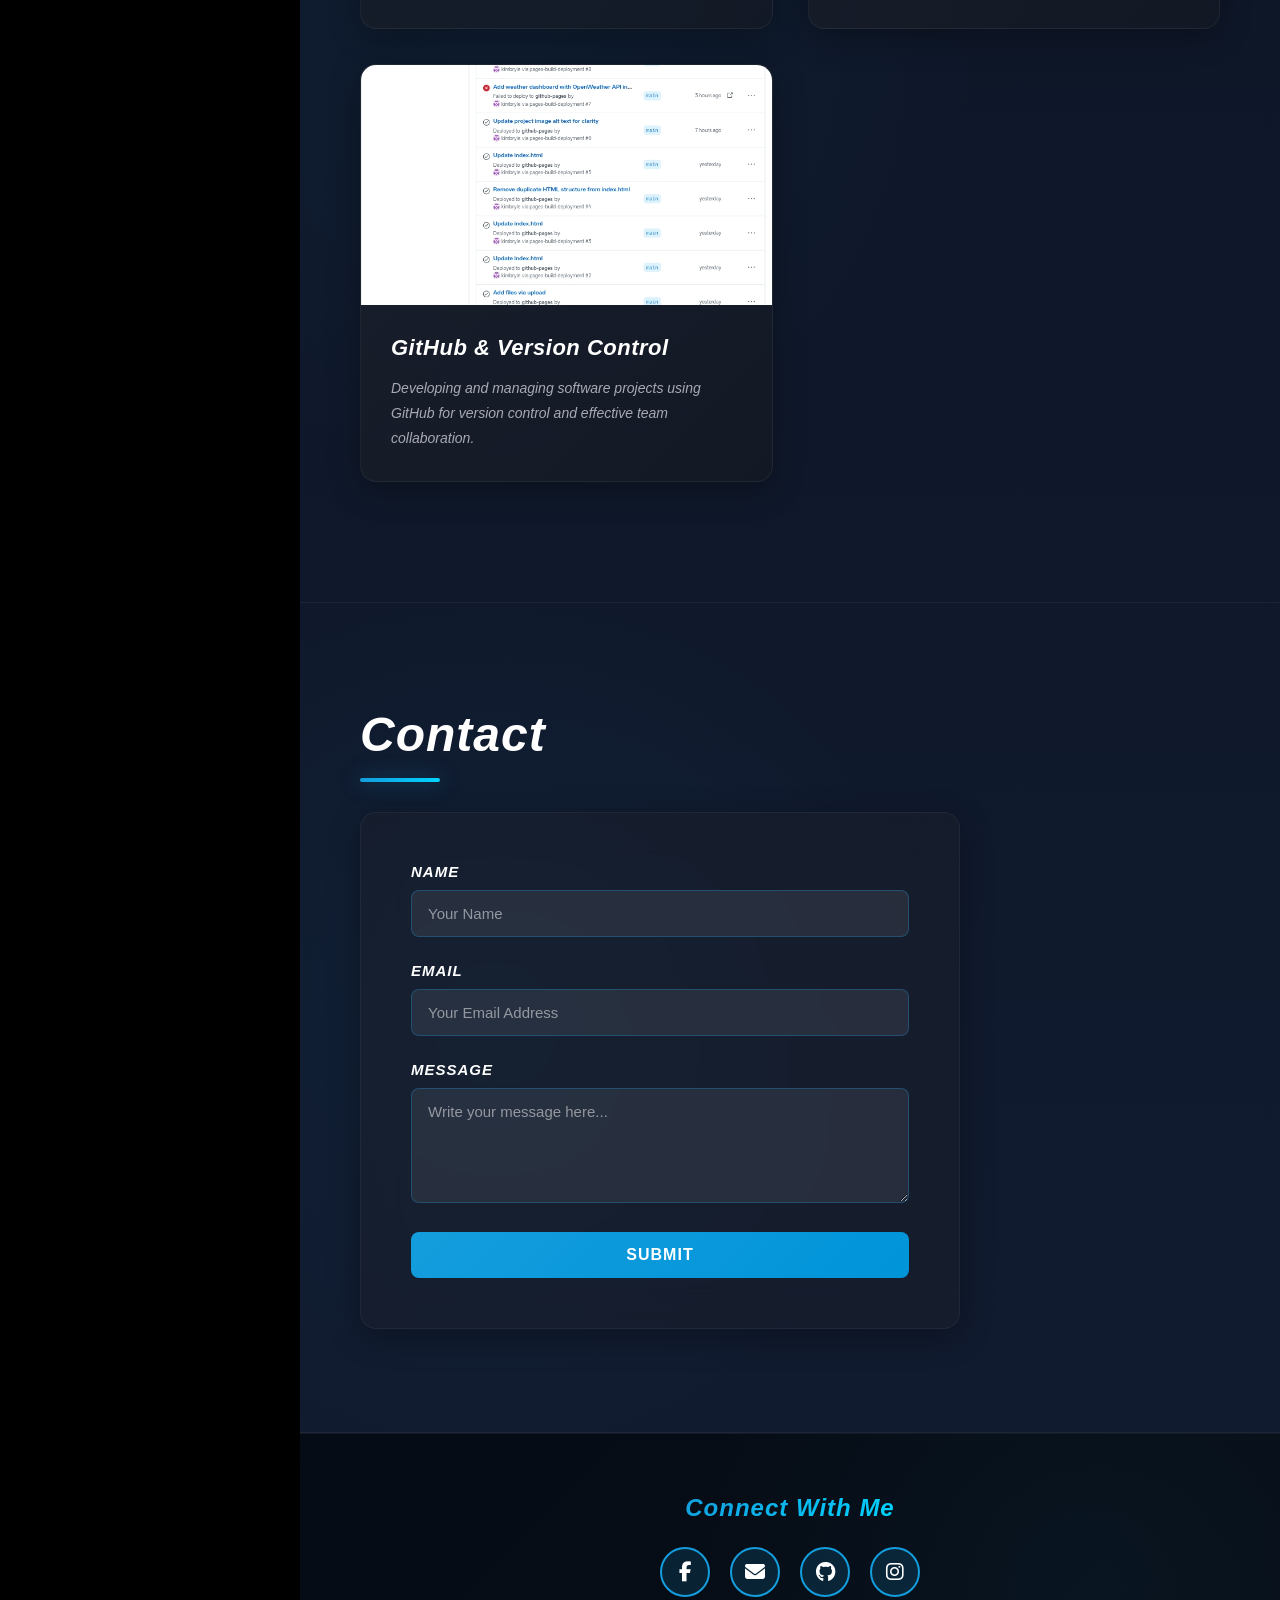
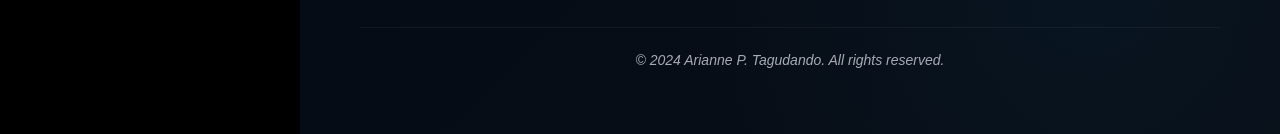
==== commit 318e9c4b: "Add TikTok link to social links in arianne.html" ====
--- a/arianne.html
+++ b/arianne.html
@@ -22,10 +22,12 @@
         <h1 class="profile-name">Arianne P. Tagudando</h1>
         
         <div class="social-links">
-            <a href="http://facebook.com/Arianne Tagudando" target="_blank" title="Facebook"><i class="fab fa-facebook-f"></i></a>
+            <a href="https://facebook.com/profile.php?id=61585380931217" target="_blank" title="Facebook"><i class="fab fa-facebook-f"></i></a>
+            <a href="https://tiktok.com/@sakura_atdusk01" target="_blank" title="TikTok"><i class="fab fa-tiktok"></i></a>
+            <a
             <a href="mailto:ariannetagudando@gmail.com" title="Gmail"><i class="fas fa-envelope"></i></a>
-            <a href="http://github.com/arriannetagudando" target="_blank" title="Github"><i class="fab fa-github"></i></a>
-            <a href="https://instagram.com/ariannetagudando" target="_blank" title="Instagram"><i class="fab fa-instagram"></i></a>
+            <a href="http://github.com/Ariannetagudando" target="_blank" title="Github"><i class="fab fa-github"></i></a>
+            <a href="https://instagram.com/sakura_atdusk" target="_blank" title="Instagram"><i class="fab fa-instagram"></i></a>
         </div>
 
         <nav class="nav-menu" id="navMenu">
@@ -206,4 +208,4 @@
     </script>
 
 </body>
-</html>+</html>
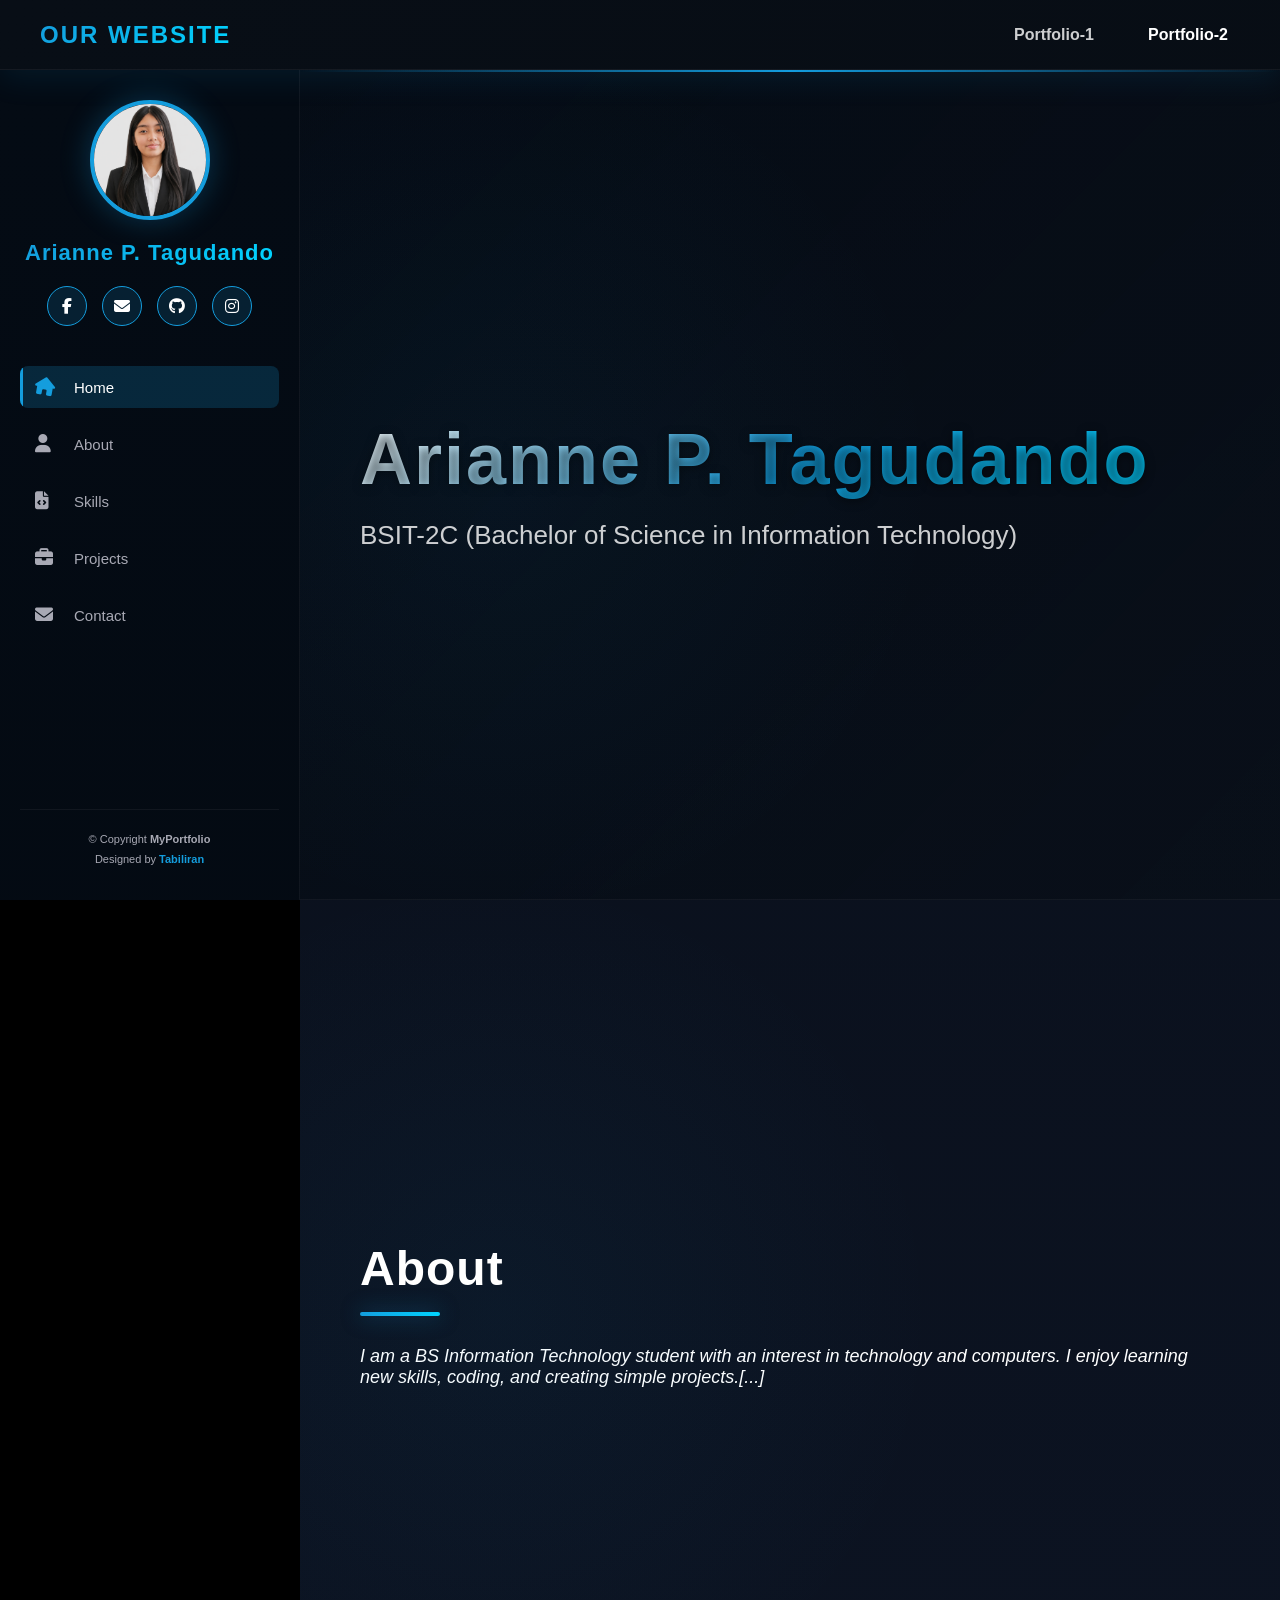
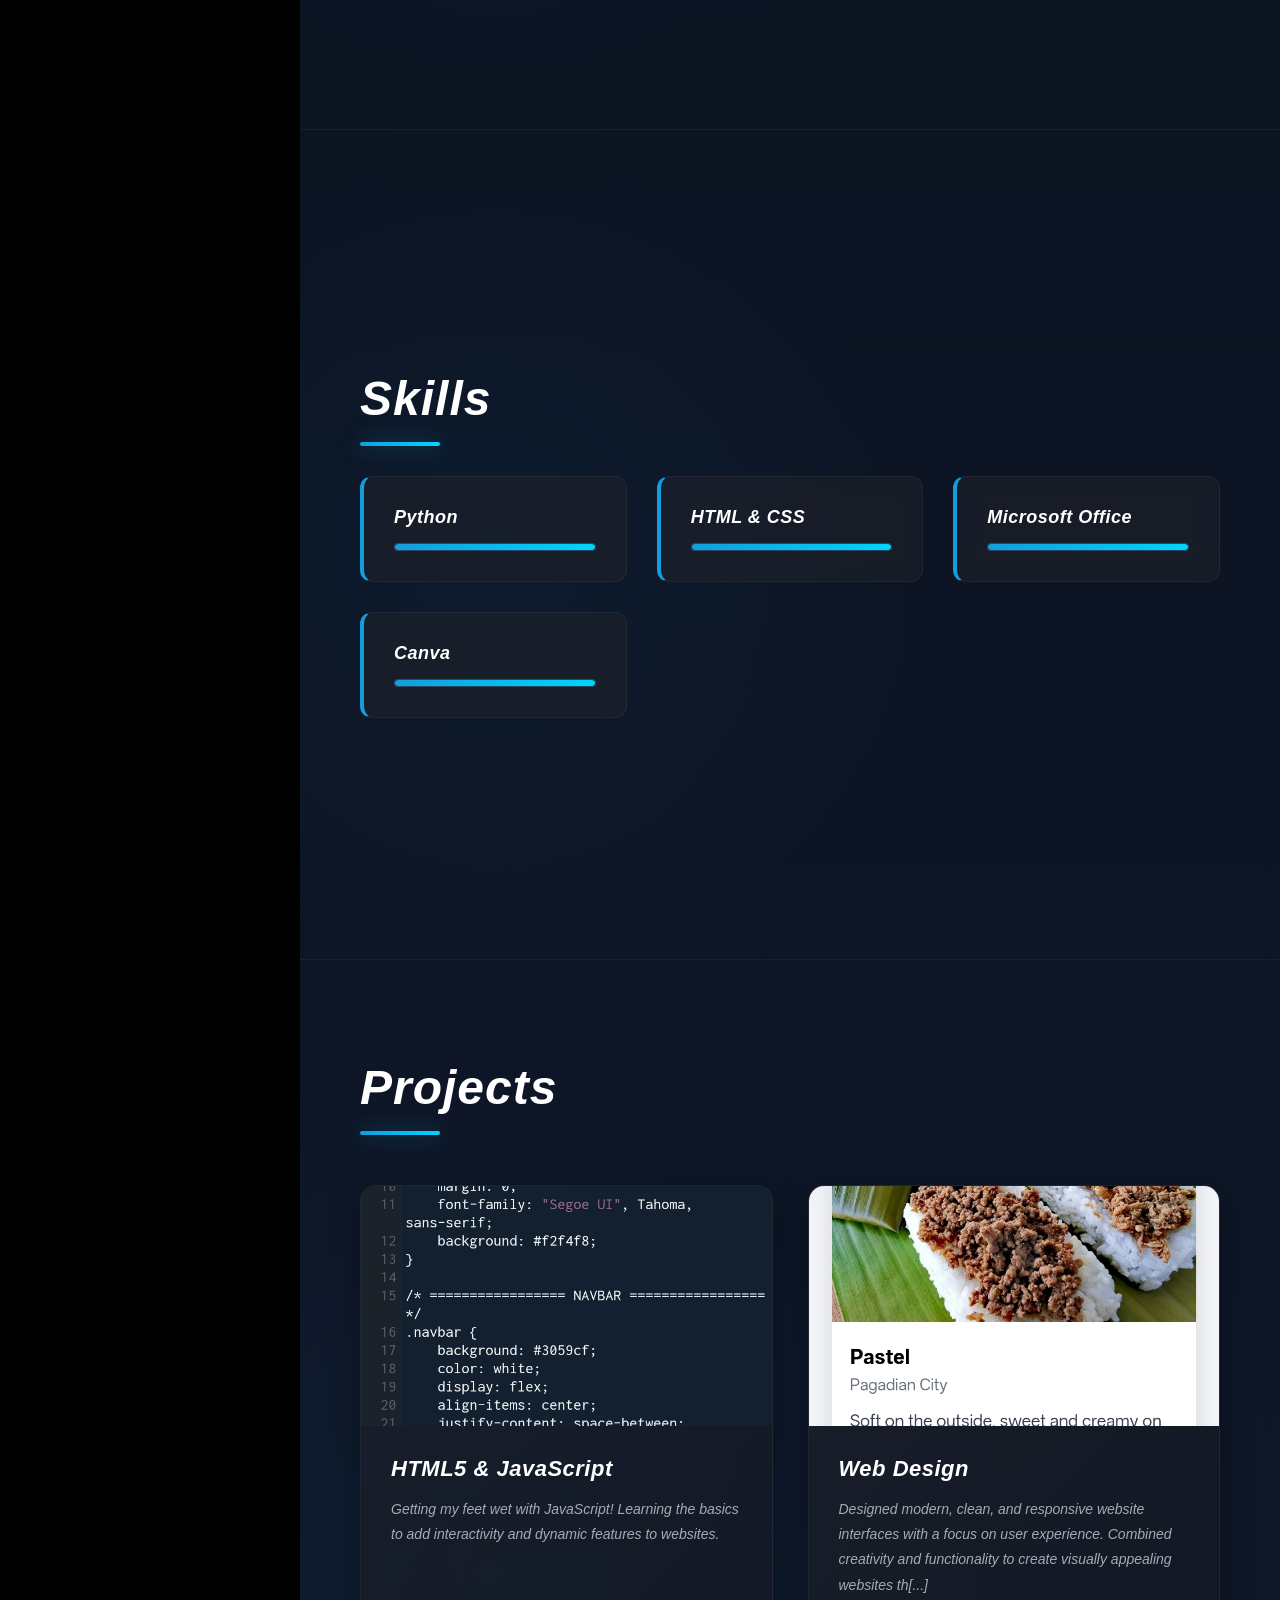
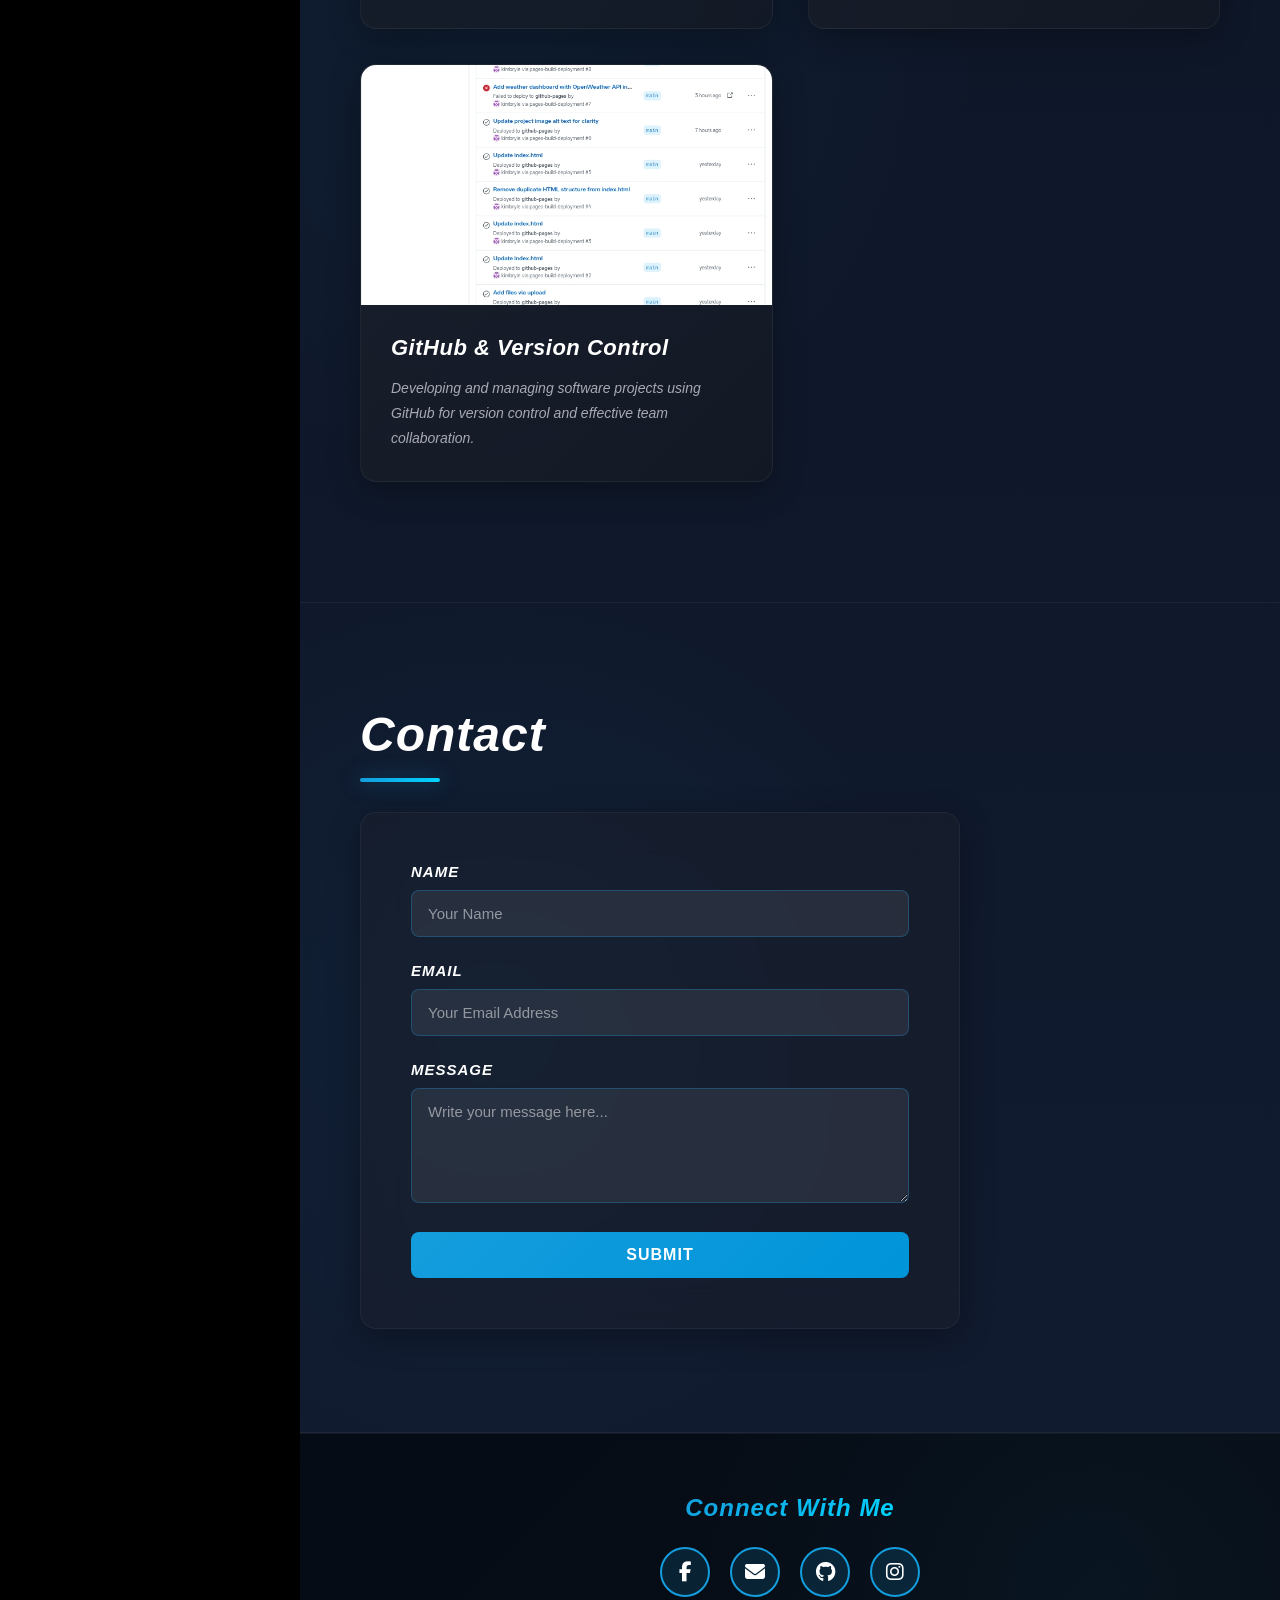
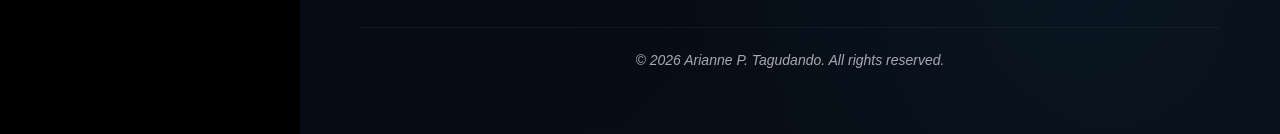
==== commit 2f7a1192: "Update social media links and copyright year" ====
--- a/arianne.html
+++ b/arianne.html
@@ -23,8 +23,6 @@
         
         <div class="social-links">
             <a href="https://facebook.com/profile.php?id=61585380931217" target="_blank" title="Facebook"><i class="fab fa-facebook-f"></i></a>
-            <a href="https://tiktok.com/@sakura_atdusk01" target="_blank" title="TikTok"><i class="fab fa-tiktok"></i></a>
-            <a
             <a href="mailto:ariannetagudando@gmail.com" title="Gmail"><i class="fas fa-envelope"></i></a>
             <a href="http://github.com/Ariannetagudando" target="_blank" title="Github"><i class="fab fa-github"></i></a>
             <a href="https://instagram.com/sakura_atdusk" target="_blank" title="Instagram"><i class="fab fa-instagram"></i></a>
@@ -143,16 +141,16 @@
                         <a href="mailto:ariannetagudando@gmail.com" class="footer-social-icon" title="Send me an email" aria-label="Send me an email">
                             <i class="fas fa-envelope"></i>
                         </a>
-                        <a href="http://github.com/arriannetagudando" target="_blank" class="footer-social-icon" title="GitHub" aria-label="Visit my GitHub profile">
+                        <a href="http://github.com/Arriannetagudando" target="_blank" class="footer-social-icon" title="GitHub" aria-label="Visit my GitHub profile">
                             <i class="fab fa-github"></i>
                         </a>
-                        <a href="https://instagram.com/ariannetagudando" target="_blank" class="footer-social-icon" title="Instagram" aria-label="Visit my Instagram profile">
+                        <a href="https://instagram.com/sakura_atdusk" target="_blank" class="footer-social-icon" title="Instagram" aria-label="Visit my Instagram profile">
                             <i class="fab fa-instagram"></i>
                         </a>
                     </div>
                 </div>
                 <div class="footer-text">
-                    <p>&copy; 2024 Arianne P. Tagudando. All rights reserved.</p>
+                    <p>&copy; 2026 Arianne P. Tagudando. All rights reserved.</p>
                 </div>
             </div>
         </footer>
